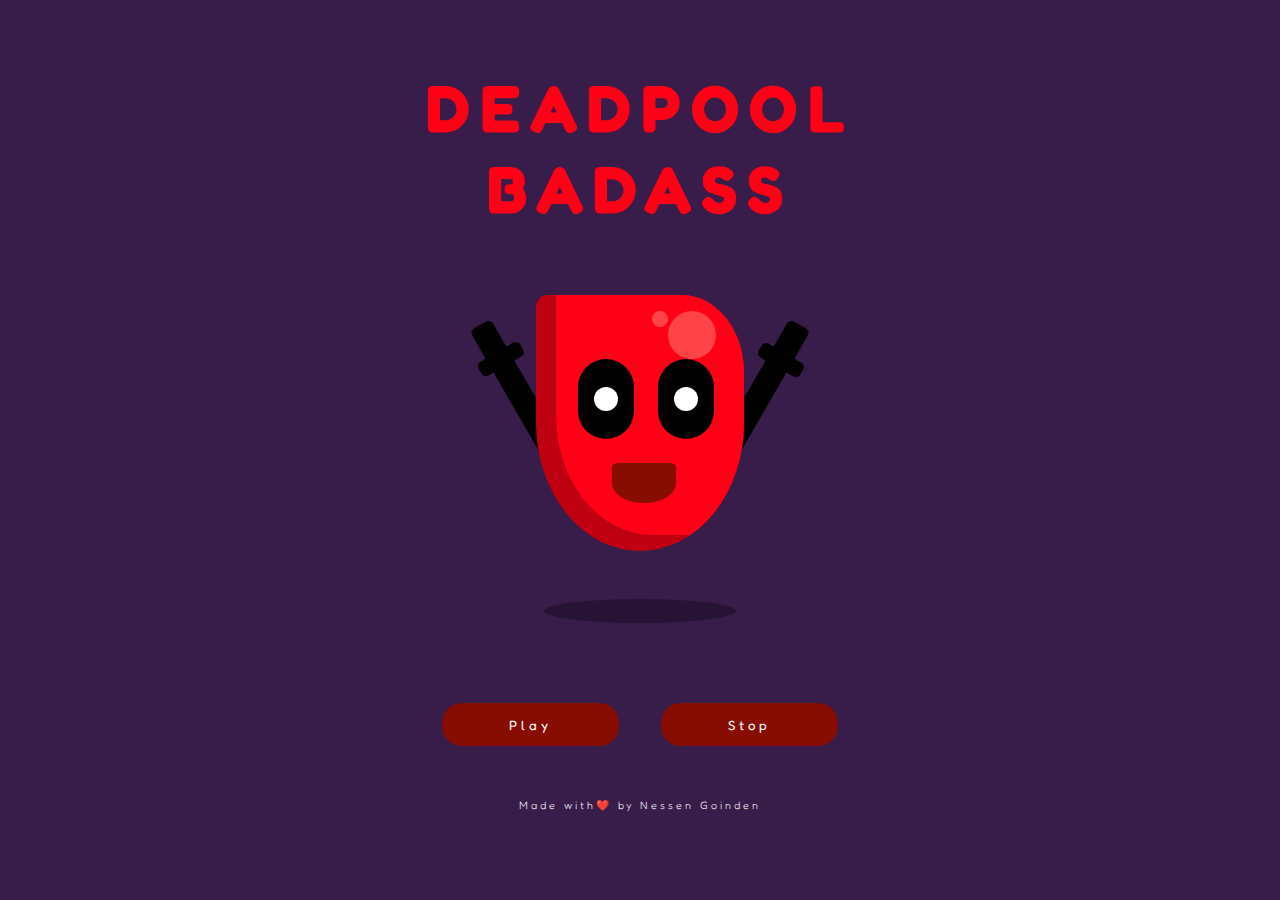
==== work/deadpool/deadpool.html @ ad216a1f "First Commit" ====
<!DOCTYPE html>
<html lang="en" dir="ltr">
<head>
    <!-- meta -->
    <meta charset="UTF-8">
    <meta http-equiv="X-UA-Compatible" content="IE=edge">
    <meta name="viewport" content="width=device-width, initial-scale=1.0">
    <meta name="author" content="Nessen Goinden">
    <meta name="description" content="Deadpool">
    <!-- links -->
    <link rel="stylesheet" href="deadpool.css">
    <!-- font link -->
    <link href="https://fonts.googleapis.com/css?family=Fredoka+One&display=swap" rel="stylesheet">
    <!-- title -->
    <title>Deadpool</title>
</head>
<body>

<!-- deadpool title -->
    <header>
        <h1>
            deadpool
            <br>
            badass
        </h1>
    </header>

<!-- main with deadpool -->
    <main>
        <!-- deadpool -->
        <section>
            <!-- deadpool face -->
            <div id="maskcontainer">
                <div id="mask">
                    <!-- face -->
                    <div id="maskshine01"></div>
                    <div id="maskshine02"></div>
                    <!-- eyes -->
                    <div id="eyecontainer">
                        <div id="eyes">
                            <div id="pupil"></div>
                        </div>
                        <div id="eyes">
                            <div id="pupil"></div>
                        </div>
                    </div>
                    <!-- mouth -->
                    <div id="mouth"></div>
                </div>
            </div>
            <!-- swords -->
            <div id="bothsword">
                <div id="leftsword">
                    <div id="crossguard"></div>
                </div>
                <div id="rightsword">
                    <div id="crossguard"></div>
                </div>
            </div>
        </section>
        <!-- shadow -->
        <div id="shadow"></div>
        <!-- time -->
        <div id="time" onload="showTime()"></div>
        <!-- music -->
        <div id="sound">
            <audio id="music" preload="true">
                <source src="deadpool.mp3">
            </audio>
            <button id="play">Play</button>
            <button id="stop">Stop</button>
        </div>
    </main>
    <footer>
        <p>
            Made with❤️ by Nessen Goinden
        </p>
    </footer>

    <script type="type/javascript" src="music.js"></script>

</body>
</html>
---- work/deadpool/deadpool.css ----
/* Reset css */
* {
    margin: 0;
    padding: 0;
}

/* body */
body {
    background-color: #27093aeb;
    font-family: 'Fredoka One', cursive;
}

/* header */
header {
    width: 100%;
    text-align: center;
}

/* main */
main{
    width: 100%;
}

/* footer */
footer{
    margin-top: 5em;
    text-align: center;
    letter-spacing: 3px;
    color: White;
    font-size: 8pt;
    font-weight: 100;
}

/* deadpool title */
h1 {
    color: #FF0016;
    text-transform: uppercase;
    font-size: 50pt;
    font-weight: bold;
    letter-spacing: 10px;
    padding: 1em;
}

/* deadpools */
section {
    width: 70%;
    margin: auto;
    animation-name: move;
    animation-duration: 5s;
    animation-iteration-count: infinite;
}

/* deadpool face */
#maskcontainer {
    background: #BF0011;
    width: 13rem;
    height: 16rem;
    margin-top: 5em;
    margin: auto;
    border-radius: 5% 30% 50% 50%;
    overflow: hidden;
}

#mask {
    background: #FF0016;
    width: 12rem;
    height: 15rem;
    margin-left: 20px;
    border-radius: 0 0 0 50%;
}

/* face */
#maskshine01 {
    width: 1rem;
    height: 1rem;
    background: #FF4449;
    border-radius: 50%;
    position: relative;
    top: 1em;
    left: 6em;
}

#maskshine02 {
    width: 3rem;
    height: 3rem;
    background: #FF4449;
    border-radius: 50%;
    position: relative;
    left: 7em;
}

/* eyes */
#eyecontainer{
    display: flex;
    justify-content: space-between;
    align-items: center;
    width: 10em;
    margin-left: 10px;
}

#eyes {
    background: #000;
    width: 3.5rem;
    height: 5rem;
    border-radius: 180px;
    margin: auto;
    display: flex;
}

#pupil {
    width: 1.5rem;
    height: 1.5rem;
    background: #fff;
    border-radius: 50%;
    margin: auto;
}

/* mouth */
#mouth {
    width: 4rem;
    height: 2.5rem;
    background: #860d00;
    border-radius: 10% 10% 50% 50%;
    margin-top: 1.5em;
    margin-left: 3.5em;
}

/* swords */
#bothsword {
    display: flex;
    justify-content: space-between;
    width: 15em;
    margin: auto;
    position: relative;
    top: -15em;
    z-index: -1;
}

#leftsword {
    width: 1.5rem;
    height: 13rem;
    background: #000;
    border-radius: 5px;
    transform: rotate(-30deg);
}

#rightsword {
    width: 1.5rem;
    height: 13rem;
    background: #000;
    border-radius: 5px;
    transform: rotate(30deg);
}

#crossguard {
    width: 3rem;
    height: 1rem;
    background: #000;
    border-radius: 5px;
    margin: 2em 0 0 -0.7em;
}

/* shadow */
#shadow {
    margin: auto;
    margin-top: -10em;
    width: 12rem;
    height: 1.5rem;
    border-radius: 100%;
    background: rgba(0, 0, 0, 0.3);
    animation-name: shadow;
    animation-duration: 5s;
    animation-iteration-count: infinite;
}

/* animation */
@keyframes move {
    0% {
        transform: translateY(0);
    }

    50% {
        transform: translateY(-2rem);
    }

    100% {
        transform: translateY(0);
    }
}

@keyframes shadow {
    0% {
        filter: blur(2px);
    }

    50% {
        filter: blur(15px);
    }

    100% {
        filter: blur(2px);
    }
}

/* time */
#time {
    color: #860d00;
    font-size: 20px;
    font-family: 'Fredoka One', cursive;
    letter-spacing: 7px;
}

/* music */
#sound {
    width: 30em;
    display: flex;
    justify-content: space-evenly;
    margin: auto;
    margin-top: 5em;
}

button {
    padding: 1em 5em;
    font-family: 'Fredoka One', cursive;
    letter-spacing: 4px;
    border: none;
    border-radius: 20px;
    background-color: #860d00;
    color: white;
    cursor: pointer;
    z-index: 2;
}

button:hover{
    background-color: #FF4449;
    color: white;
}
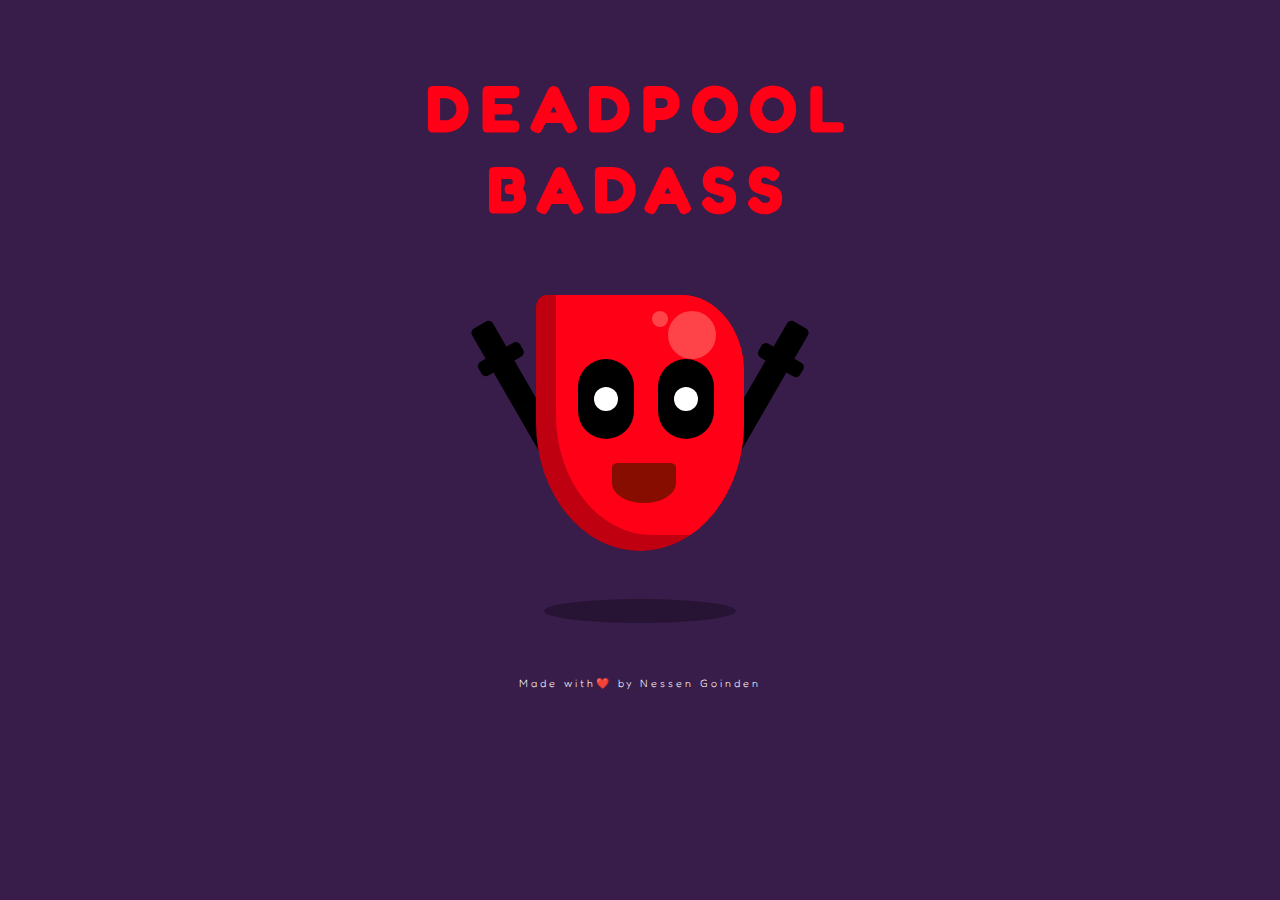
==== commit 400e1327: "Update deadpool.html" ====
--- a/work/deadpool/deadpool.html
+++ b/work/deadpool/deadpool.html
@@ -62,14 +62,6 @@
         <div id="shadow"></div>
         <!-- time -->
         <div id="time" onload="showTime()"></div>
-        <!-- music -->
-        <div id="sound">
-            <audio id="music" preload="true">
-                <source src="deadpool.mp3">
-            </audio>
-            <button id="play">Play</button>
-            <button id="stop">Stop</button>
-        </div>
     </main>
     <footer>
         <p>
@@ -80,4 +72,4 @@
     <script type="type/javascript" src="music.js"></script>
 
 </body>
-</html>+</html>
